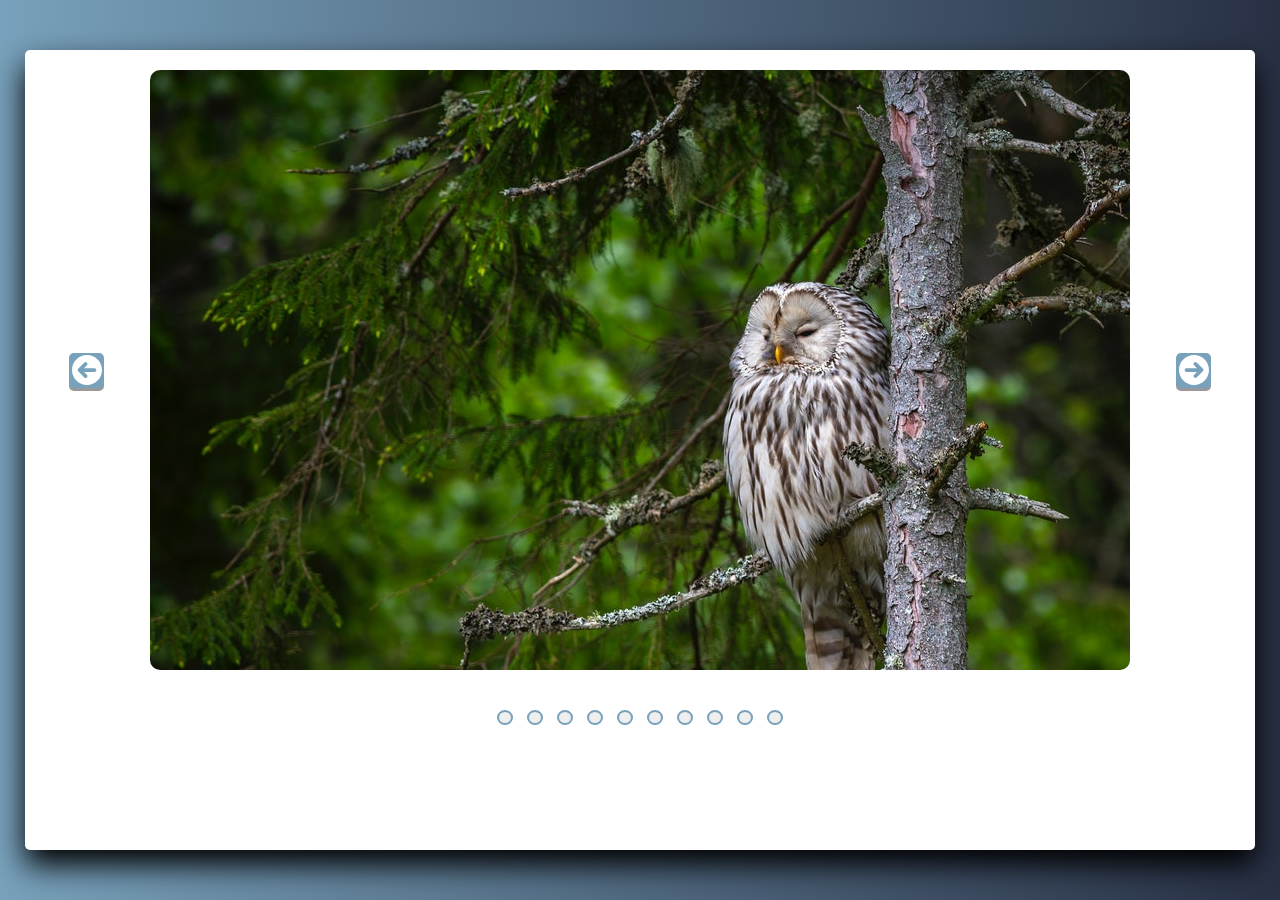
==== slider.html @ 425458ad "slider" ====
<!DOCTYPE html>
<html lang="en">
<head>
  <meta charset="UTF-8">
  <meta http-equiv="X-UA-Compatible" content="IE=edge">
  <meta name="viewport" content="width=device-width, initial-scale=1.0">
  <link rel="stylesheet" href="./slider/styles.css">
  <title>Slider</title>
</head>
<body>
  <div class="container">
    <div class="slider">
      <button class="slider__arrow slider__arrow_perv" onclick="pervImage()">
        <img src="/slider/src/images/circle-arrow-left-solid.svg" alt="left arrow" />
      </button>
      <div class="slider__viewport">
        <img src="/slider/src/images/image1.jpg" alt="" class="slider__image active" id="content1">
        <img src="/slider/src/images/image2.jpg" alt="" class="slider__image" id="content2">
        <img src="/slider/src/images/image3.jpg" alt="" class="slider__image" id="content3">
        <img src="/slider/src/images/image4.jpg" alt="" class="slider__image" id="content4">
        <img src="/slider/src/images/image5.jpg" alt="" class="slider__image" id="content5">
        <img src="/slider/src/images/image6.jpg" alt="" class="slider__image" id="content6">
        <img src="/slider/src/images/image7.jpg" alt="" class="slider__image" id="content7">
        <img src="/slider/src/images/image8.jpg" alt="" class="slider__image" id="content8">
        <img src="/slider/src/images/image9.jpg" alt="" class="slider__image" id="content9">
        <img src="/slider/src/images/image10.jpg" alt="" class="slider__image" id="content10">
      </div>
      <button class="slider__arrow slider__arrow_next" onclick="nextImage()">
        <img src="/slider/src/images/circle-arrow-right-solid.svg" alt="left arrow" />
      </button>
        <div class="slider__buttons-container">
          <button class="slider__button"></button>
          <button class="slider__button"></button>
          <button class="slider__button"></button>
          <button class="slider__button"></button>
          <button class="slider__button"></button>
          <button class="slider__button"></button>
          <button class="slider__button"></button>
          <button class="slider__button"></button>
          <button class="slider__button"></button>
          <button class="slider__button"></button>
        </div>
      </div>      
    </div>
  </div>
  <script src="./slider/script.js"></script>
</body>
</html>
---- slider/styles.css ----
@import url("./generic/normalize.css");

.container {
  width: 100%;
  height: 100vh;
  background: rgb(40,48,68);
  background: linear-gradient(270deg, #283044 0%, #78A1BB 100%); 
  display: flex;
  justify-content: center;
  align-items: center;
}

.slider {
  min-width: 1230px;
  min-height: 800px;
  background-color: #ffffff;
  border-radius: 5px;
  box-shadow: 0 15px 30px #000000;
  display: grid;
  grid-template-areas: 
  "left-arrow viewport right-arrow"
  "radiobuttons radiobuttons radiobuttons";
  grid-template-columns: 10% auto 10%;
  grid-template-rows: 80% 20%;
}
.slider__arrow {
  position: relative;
  display: inline-block;
  font-size: 50px;
  cursor: pointer;
  text-align: center;
  text-decoration: none;
  outline: none;
  color: #ffffff;
  background-color: #78A1BB;
  border: none;
  border-radius: 5px;
  box-shadow: 0 3px #999;
  width: 35px;
  height: 35px;
  align-self: center;
  justify-self: center;
  grid-area: left-arrow;
  }
.slider__arrow:hover {background-color: #283044}

.slider__arrow:active {
  background-color: #78A1BB;
  box-shadow: 0 1px #666;
  transform: translateY(3px);
}
.slider__arrow img{
  position: absolute;
  top: 50%;
  left: 50%;
  transform: translate(-50%,-50%);
  width: 30px;
  height: 30px;
}
.slider__arrow_perv {
  grid-area: left-arrow;
}
.slider__arrow_next {
  grid-area: right-arrow;
}
.slider__buttons-container {
  grid-area: radiobuttons;
  width: 300px;
  margin: 20px auto 0 auto;
  display: flex;
  flex-direction: row;
  justify-content: space-around;
}
.slider__viewport{
  width: 980px;
  height: 600px;
  align-self: center;
  justify-self: center;
  grid-area: viewport;
  position: relative;
  overflow: hidden;
  border-radius: 10px;
}
.slider__image {
  object-fit: cover;
  display: none;
}
.active {
  display: block;
}
.slider__button {
  width: 15px;
  height: 15px;
  outline: none;
  cursor: pointer;
  border-radius: 50%;
  border: 2px solid #78A1BB;
}
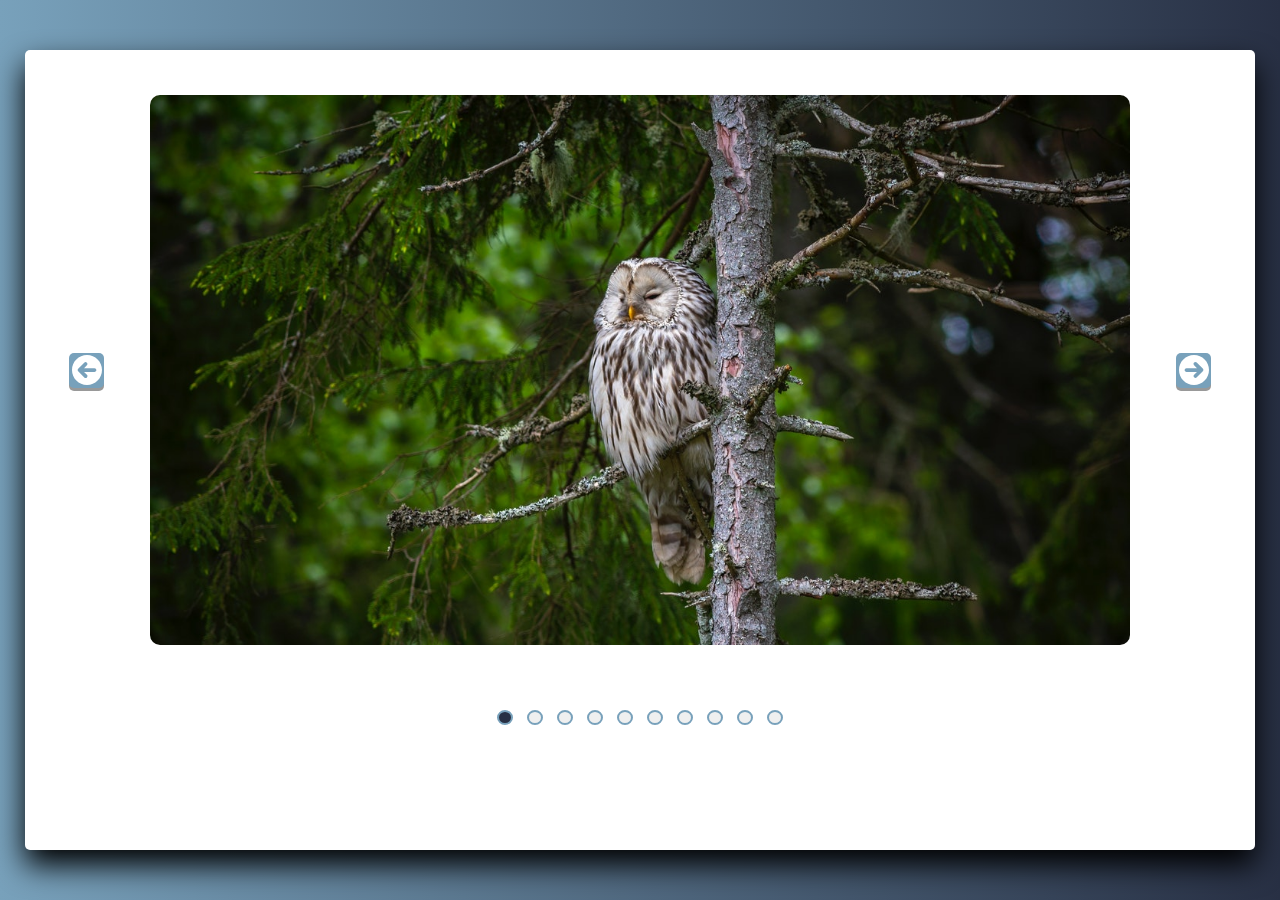
==== commit f2e5df2a: "full working version" ====
--- a/slider.html
+++ b/slider.html
@@ -10,36 +10,16 @@
 <body>
   <div class="container">
     <div class="slider">
-      <button class="slider__arrow slider__arrow_perv" onclick="pervImage()">
+      <button class="slider__arrow slider__arrow_perv" onclick="pervSlide()">
         <img src="/slider/src/images/circle-arrow-left-solid.svg" alt="left arrow" />
       </button>
-      <div class="slider__viewport">
-        <img src="/slider/src/images/image1.jpg" alt="" class="slider__image active" id="content1">
-        <img src="/slider/src/images/image2.jpg" alt="" class="slider__image" id="content2">
-        <img src="/slider/src/images/image3.jpg" alt="" class="slider__image" id="content3">
-        <img src="/slider/src/images/image4.jpg" alt="" class="slider__image" id="content4">
-        <img src="/slider/src/images/image5.jpg" alt="" class="slider__image" id="content5">
-        <img src="/slider/src/images/image6.jpg" alt="" class="slider__image" id="content6">
-        <img src="/slider/src/images/image7.jpg" alt="" class="slider__image" id="content7">
-        <img src="/slider/src/images/image8.jpg" alt="" class="slider__image" id="content8">
-        <img src="/slider/src/images/image9.jpg" alt="" class="slider__image" id="content9">
-        <img src="/slider/src/images/image10.jpg" alt="" class="slider__image" id="content10">
+      <div class="slider__viewport" id="viewport">
       </div>
-      <button class="slider__arrow slider__arrow_next" onclick="nextImage()">
+      <button class="slider__arrow slider__arrow_next" onclick="nextSlide()">
         <img src="/slider/src/images/circle-arrow-right-solid.svg" alt="left arrow" />
       </button>
-        <div class="slider__buttons-container">
-          <button class="slider__button"></button>
-          <button class="slider__button"></button>
-          <button class="slider__button"></button>
-          <button class="slider__button"></button>
-          <button class="slider__button"></button>
-          <button class="slider__button"></button>
-          <button class="slider__button"></button>
-          <button class="slider__button"></button>
-          <button class="slider__button"></button>
-          <button class="slider__button"></button>
-        </div>
+        <div class="slider__dot-buttons-container" id="dot-buttons-container">
+        </div>       
       </div>      
     </div>
   </div>
--- a/slider/styles.css
+++ b/slider/styles.css
@@ -23,6 +23,7 @@
   grid-template-columns: 10% auto 10%;
   grid-template-rows: 80% 20%;
 }
+
 .slider__arrow {
   position: relative;
   display: inline-block;
@@ -41,7 +42,8 @@
   align-self: center;
   justify-self: center;
   grid-area: left-arrow;
-  }
+}
+
 .slider__arrow:hover {background-color: #283044}
 
 .slider__arrow:active {
@@ -63,7 +65,7 @@
 .slider__arrow_next {
   grid-area: right-arrow;
 }
-.slider__buttons-container {
+.slider__dot-buttons-container {
   grid-area: radiobuttons;
   width: 300px;
   margin: 20px auto 0 auto;
@@ -73,7 +75,7 @@
 }
 .slider__viewport{
   width: 980px;
-  height: 600px;
+  height: 550px;
   align-self: center;
   justify-self: center;
   grid-area: viewport;
@@ -82,17 +84,21 @@
   border-radius: 10px;
 }
 .slider__image {
-  object-fit: cover;
+  width: 100%;
   display: none;
 }
-.active {
+.slider__image_active {
+  position: absolute;
+  top:0%;
   display: block;
 }
-.slider__button {
+
+.slider__dot-button {
   width: 15px;
   height: 15px;
   outline: none;
   cursor: pointer;
   border-radius: 50%;
   border: 2px solid #78A1BB;
-}+}
+
